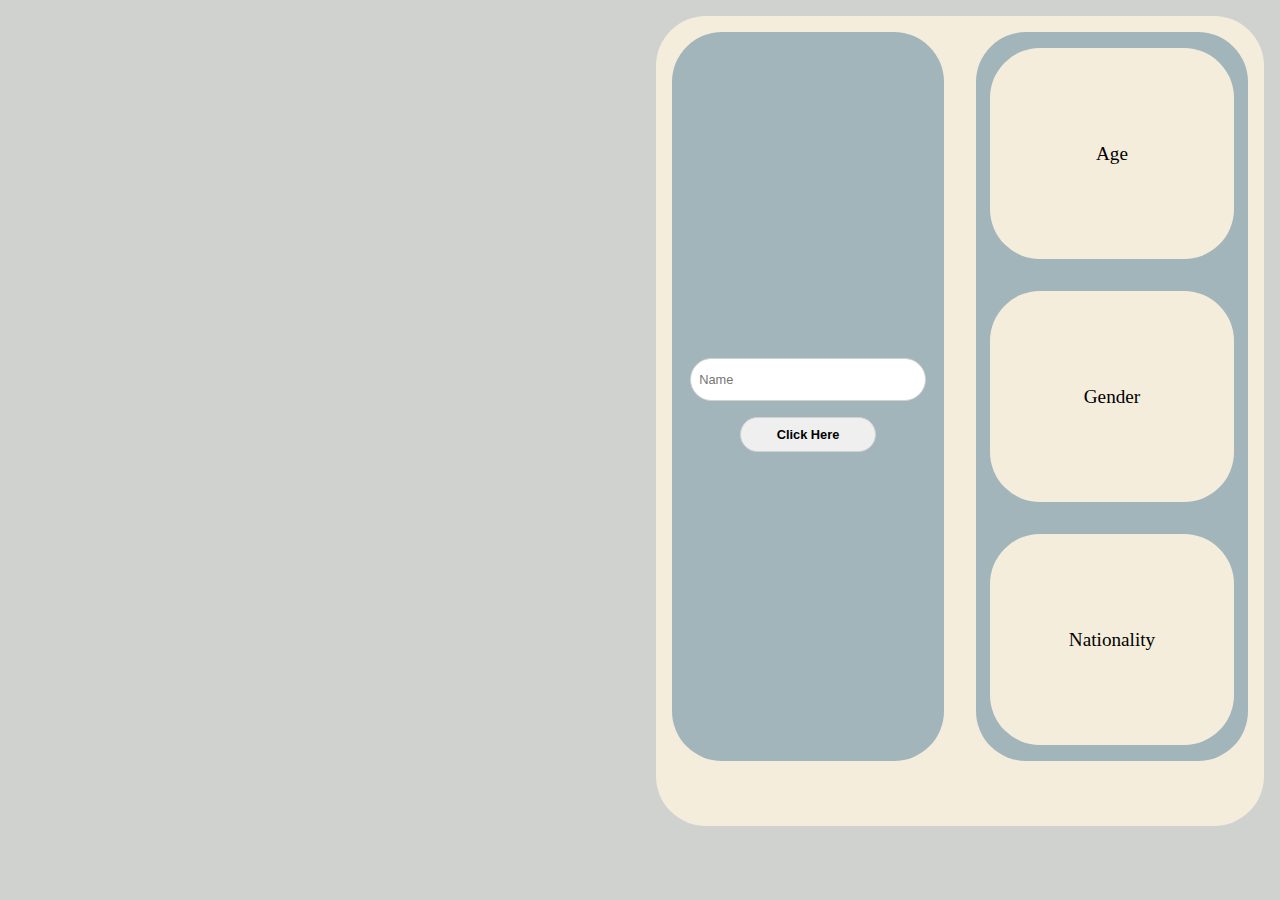
==== index.html @ 417f40c3 "fetch first api" ====
<!DOCTYPE html>
<html lang="en">

<head>
  <title>Prediction Website</title>
  <link rel="stylesheet" href="styles/styles.css">
</head>

<body>

  <div class="container">
    <!-- img will be as a background -->
    <div class="img" id="img"></div>
    <!-- form will be as a card to the right of img -->
    <div class="card">
      <form class="input">
        <input type="text" id="name" placeholder="Name">
        <button class="btn">Click Here</button>
      </form>
      <!-- result of Prediction -->
      <div class="result">
        <p class="age" id="age">Age</p>
        <p class="gender" class="gender">Gender</p>
        <p class="nationality" class="nationality">Nationality </p>
      </div>
    </div>
  </div>

  <script src="scripts/index.js"></script>
</body>

</html>
---- styles/styles.css ----
/* css reset */
* {
  margin: 0;
  padding: 0;
}
body {
  background-color: #cfd2cf;
}

.container {
  display: flex;
  height: 100vh;
  width: 100vw;
  transition: all 0.5s ease-in-out;
}

/* back ground of dog img */
.img {
  /* background: url(https:\/\/images.dog.ceo\/breeds\/brabancon\/n02112706_426.jpg); */
  background-size: cover;
  background-repeat: no-repeat;
  background-position: center;
  width: 50%;
  height: 90%;
  margin: 1rem;
  border-radius: 50px;
  transition: all 0.5s ease-in-out;
}

.card {
  margin: 1rem;
  border-radius: 50px;
  background-color: #f5eddc;
  height: 90%;
  width: 50%;
  border-radius: 50px;
  text-align: center;
  display: flex;
  transition: all 0.5s ease-in-out;
}

/*make result and input space as 2nd small card  */
.result,
.input {
  margin: 1rem;
  background-color: #a2b5bb;
  height: 90%;
  width: 50%;
  border-radius: 50px;
  display: flex;
  align-items: center;
  justify-content: center;
  flex-direction: column;
}

/* input name */
.input > input {
  width: 80%;
  height: 25px;
  border-radius: 50px;
  padding: 8px;
  outline: none;
  border: 1px solid #cfd2cf;
  font-size: 1vw;
  margin: 1rem;
}

.btn {
  width: 50%;
  height: 35px;
  border-radius: 50px;
  padding: 8px;
  font-weight: bold;
  border: 1px solid #cfd2cf;
  cursor: pointer;
  transition: all 0.3s ease-in-out;
  font-size: 1vw;
}

.btn:hover,
.result p:hover {
  background-color: gray;
  color: white;
}

/*result of api */
.result p {
  margin: 1rem;
  height: 90%;
  width: 90%;
  border-radius: 50px;
  display: flex;
  align-items: center;
  justify-content: center;
  flex-direction: column;
  background-color: #f5eddc;
  font-size: 1.5vw;
  transition: all 0.5s ease-in-out;
}

/* Media Query */

@media only screen and (max-width: 980px) {
  .card,
  .img {
    height: 50%;
    width: 90%;
  }

  .container {
    flex-direction: column;
    justify-content: center;
    align-items: center;
  }

  .result p {
    font-size: 5vw;
  }
  
  .input > input {
    width: 65%;
    height: 60px;
    padding: 25px;
    font-size: 3.5vw;
    margin-bottom: 30px;
  }

  .btn {
    width: 50%;
    height: 85px;
    padding: 25px;
    font-size: 3vw;
  }
}
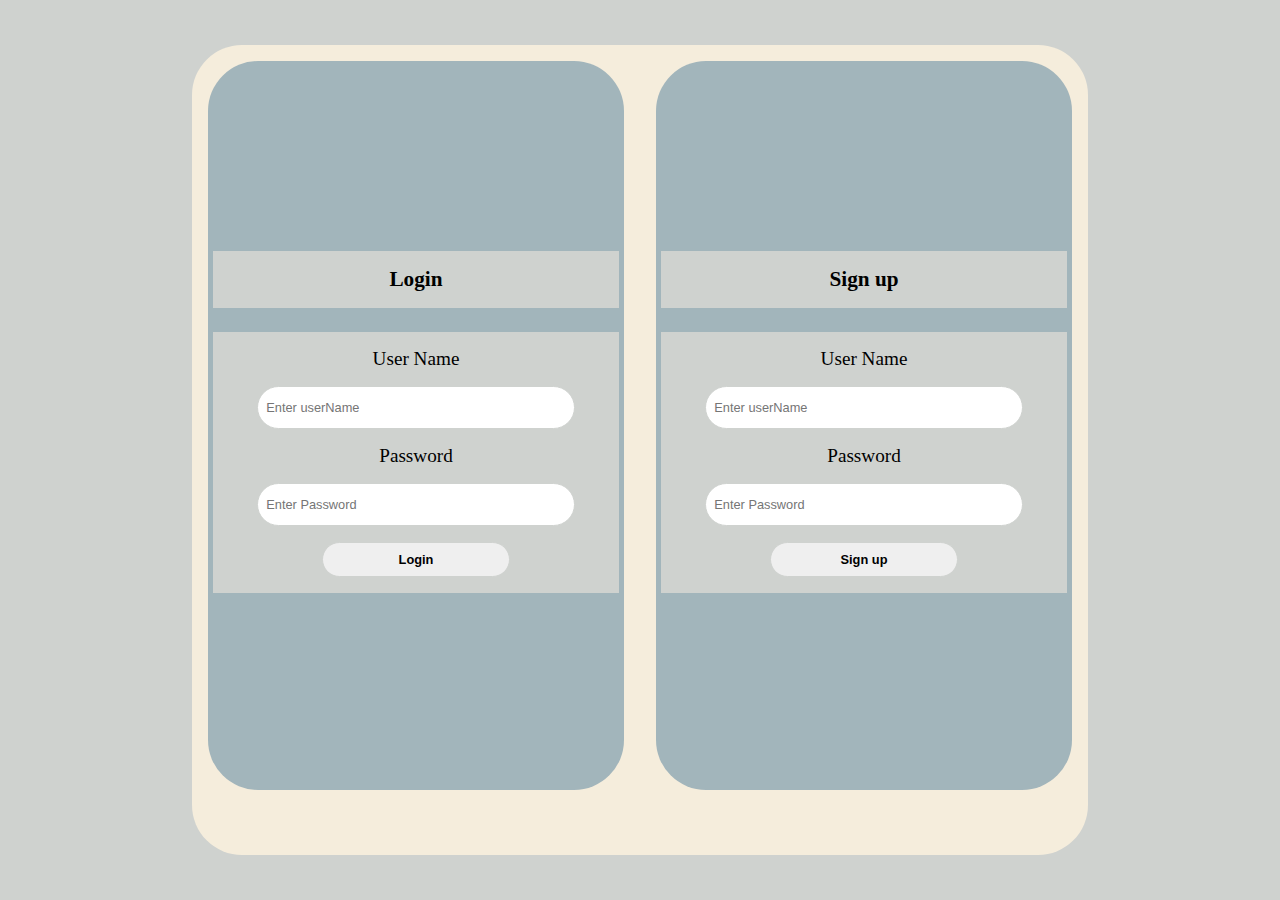
==== commit 3e9d8de7: "html css login sign up" ====
--- a/index.html
+++ b/index.html
@@ -2,31 +2,66 @@
 <html lang="en">
 
 <head>
-  <title>Prediction Website</title>
+  <title>Login</title>
   <link rel="stylesheet" href="styles/styles.css">
+  <style>
+    .toast-color {
+      color: white;
+    }
+
+    #notification {
+      position: absolute;
+      top: 0;
+      right: 0;
+      width: 20rem;
+    }
+  </style>
 </head>
 
 <body>
+  <div class="container center">
+    <div class="card card-large">
+      <div class="login">
+        <div class="card-title">
+          <h5>Login</h5>
+        </div>
+        <form class="form-login">
+          <div class="form-group">
+            <label for="firstName">User Name</label>
+            <input type="text" id="userName" placeholder="Enter userName" required>
+          </div>
+          <div class="form-group">
+            <label for="address">Password</label>
+            <input type="password" id="password" placeholder="Enter Password" required>
+          </div>
+          <button type="submit" class="btn">Login</button>
+        </form>
+      </div>
 
-  <div class="container">
-    <!-- img will be as a background -->
-    <div class="img" id="img"></div>
-    <!-- form will be as a card to the right of img -->
-    <div class="card">
-      <form class="input">
-        <input type="text" id="name" placeholder="Name">
-        <button class="btn">Click Here</button>
-      </form>
-      <!-- result of Prediction -->
-      <div class="result">
-        <p class="age" id="age">Age</p>
-        <p class="gender" class="gender">Gender</p>
-        <p class="nationality" class="nationality">Nationality </p>
+      <div class="login">
+        <div class="card-title">
+          <h5>Sign up </h5>
+        </div>
+        <form class="form-login">
+          <div class="form-group">
+            <label for="firstName">User Name</label>
+            <input type="text" id="userName" placeholder="Enter userName" required>
+          </div>
+          <div class="form-group">
+            <label for="address">Password</label>
+            <input type="password" id="password" placeholder="Enter Password" required>
+          </div>
+          <button type="submit" class="btn">Sign up</button>
+        </form>
       </div>
+
+
     </div>
   </div>
 
-  <script src="scripts/index.js"></script>
+
+
+
 </body>
 
 </html>--- a/styles/styles.css
+++ b/styles/styles.css
@@ -39,9 +39,37 @@
   transition: all 0.5s ease-in-out;
 }
 
+.card-large {
+  width: 70%;
+}
+
+.card-title {
+  margin: 0.5rem;
+  font-size: 2vw;
+  background-color: #cfd2cf;
+  width: 90%;
+  padding: 1rem;
+  margin-bottom: 1rem;
+}
+
+.center {
+  justify-content: center;
+  align-items: center;
+}
+
+.form-login {
+  margin: 0.5rem;
+  font-size: 1vw;
+  background-color: #cfd2cf;
+  width: 90%;
+  padding: 1rem;
+  margin-bottom: 1rem;
+}
+
 /*make result and input space as 2nd small card  */
 .result,
-.input {
+.input,
+.login {
   margin: 1rem;
   background-color: #a2b5bb;
   height: 90%;
@@ -54,7 +82,8 @@
 }
 
 /* input name */
-.input > input {
+.input > input,
+.form-group > input {
   width: 80%;
   height: 25px;
   border-radius: 50px;
@@ -63,6 +92,9 @@
   border: 1px solid #cfd2cf;
   font-size: 1vw;
   margin: 1rem;
+}
+.form-group > label {
+  font-size: 1.5vw;
 }
 
 .btn {
@@ -116,7 +148,7 @@
   .result p {
     font-size: 5vw;
   }
-  
+
   .input > input {
     width: 65%;
     height: 60px;
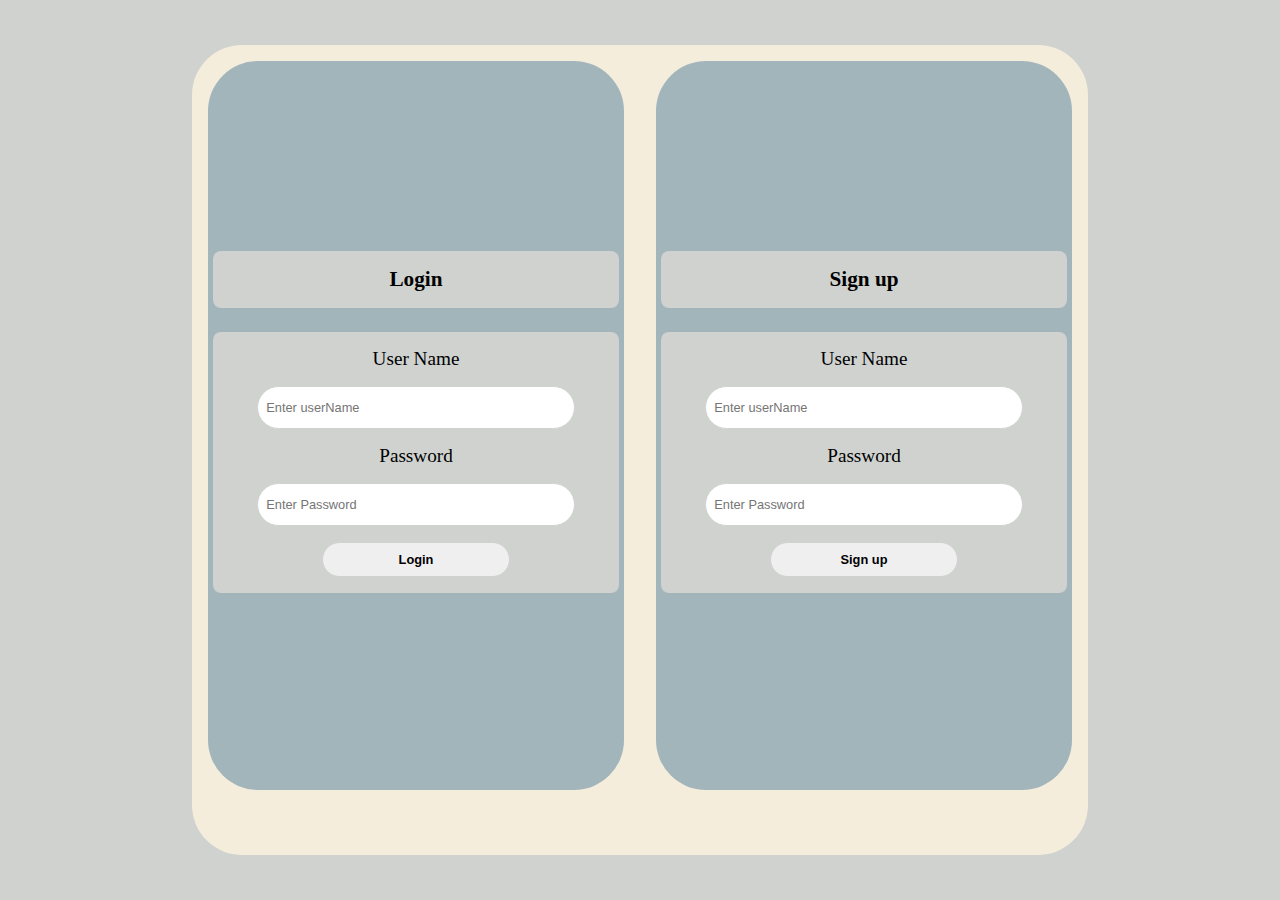
==== commit d8ed1a64: "fix bug + bored api" ====
--- a/index.html
+++ b/index.html
@@ -4,21 +4,11 @@
 <head>
   <title>Login</title>
   <link rel="stylesheet" href="styles/styles.css">
-  <style>
-    .toast-color {
-      color: white;
-    }
-
-    #notification {
-      position: absolute;
-      top: 0;
-      right: 0;
-      width: 20rem;
-    }
-  </style>
+ 
 </head>
 
 <body>
+  <p class="popUp d-none" id="popUp"></p>
   <div class="container center">
     <div class="card card-large">
       <div class="login">
@@ -27,40 +17,37 @@
         </div>
         <form class="form-login">
           <div class="form-group">
-            <label for="firstName">User Name</label>
-            <input type="text" id="userName" placeholder="Enter userName" required>
+            <label for="userName-login ">User Name</label>
+            <input type="text" id="userName-login" placeholder="Enter userName" required>
           </div>
           <div class="form-group">
-            <label for="address">Password</label>
-            <input type="password" id="password" placeholder="Enter Password" required>
+            <label for="password-login">Password</label>
+            <input type="password" id="password-login" placeholder="Enter Password" required>
           </div>
-          <button type="submit" class="btn">Login</button>
+          <button type="button" class="btn" id="login"">Login</button>
         </form>
       </div>
 
-      <div class="login">
-        <div class="card-title">
-          <h5>Sign up </h5>
-        </div>
-        <form class="form-login">
-          <div class="form-group">
-            <label for="firstName">User Name</label>
-            <input type="text" id="userName" placeholder="Enter userName" required>
-          </div>
-          <div class="form-group">
-            <label for="address">Password</label>
-            <input type="password" id="password" placeholder="Enter Password" required>
-          </div>
-          <button type="submit" class="btn">Sign up</button>
-        </form>
+      <div class=" sigup">
+            <div class="card-title">
+              <h5>Sign up </h5>
+            </div>
+            <form class="form-login">
+              <div class="form-group">
+                <label for="userName-sigup">User Name</label>
+                <input type="text" id="userName-sigup" placeholder="Enter userName" required>
+              </div>
+              <div class="form-group">
+                <label for="password-sigup">Password</label>
+                <input type="password" id="password-sigup" placeholder="Enter Password" required>
+              </div>
+              <button type="button" class="btn" id="signup">Sign up</button>
+            </form>
       </div>
-
-
     </div>
   </div>
 
-
-
+  <script src="scripts/login-signup.js"></script>
 
 </body>
 
--- a/styles/styles.css
+++ b/styles/styles.css
@@ -37,6 +37,7 @@
   text-align: center;
   display: flex;
   transition: all 0.5s ease-in-out;
+  position: relative;
 }
 
 .card-large {
@@ -50,11 +51,32 @@
   width: 90%;
   padding: 1rem;
   margin-bottom: 1rem;
+  border-radius: 8px;
 }
 
 .center {
   justify-content: center;
   align-items: center;
+}
+
+/* for login sign up */
+.popUp {
+  position: absolute;
+  text-align: center;
+  color: black;
+  background-color: grey;
+  height: 5%;
+  width: 10%;
+  border-radius: 10px;
+  font-weight: bold;
+  font-size: 1.5vw;
+  padding: 0.5rem;
+  right: 15px;
+  top: 10px;
+}
+
+.d-none {
+  display: none;
 }
 
 .form-login {
@@ -64,12 +86,14 @@
   width: 90%;
   padding: 1rem;
   margin-bottom: 1rem;
+  border-radius: 8px;
 }
 
 /*make result and input space as 2nd small card  */
 .result,
 .input,
-.login {
+.login,
+.sigup {
   margin: 1rem;
   background-color: #a2b5bb;
   height: 90%;
@@ -109,6 +133,12 @@
   font-size: 1vw;
 }
 
+/* Bored  btn */
+.bored { 
+  width: 70%; 
+  margin-top: 1rem;
+}
+
 .btn:hover,
 .result p:hover {
   background-color: gray;
@@ -130,6 +160,21 @@
   transition: all 0.5s ease-in-out;
 }
 
+/* activity from api */
+.activity{
+  position: absolute;
+  top: 50px;
+  left: 50px;
+  background-color: rgba(84, 97, 116, 0.3);
+  width: 43%;
+  height: 8%;
+  text-align: center;
+  padding-top: 5px;
+  border-radius: 10px;
+  font-size: 2vw;
+  font-weight: bolder;
+
+}
 /* Media Query */
 
 @media only screen and (max-width: 980px) {
@@ -146,21 +191,21 @@
   }
 
   .result p {
-    font-size: 5vw;
+    font-size: 4vw;
   }
 
   .input > input {
     width: 65%;
-    height: 60px;
-    padding: 25px;
+    height: 40px;
+    padding: 15px;
     font-size: 3.5vw;
-    margin-bottom: 30px;
+    margin-bottom: 15px;
   }
 
   .btn {
     width: 50%;
-    height: 85px;
-    padding: 25px;
+    height: 65px;
+    padding: 15px;
     font-size: 3vw;
   }
 }
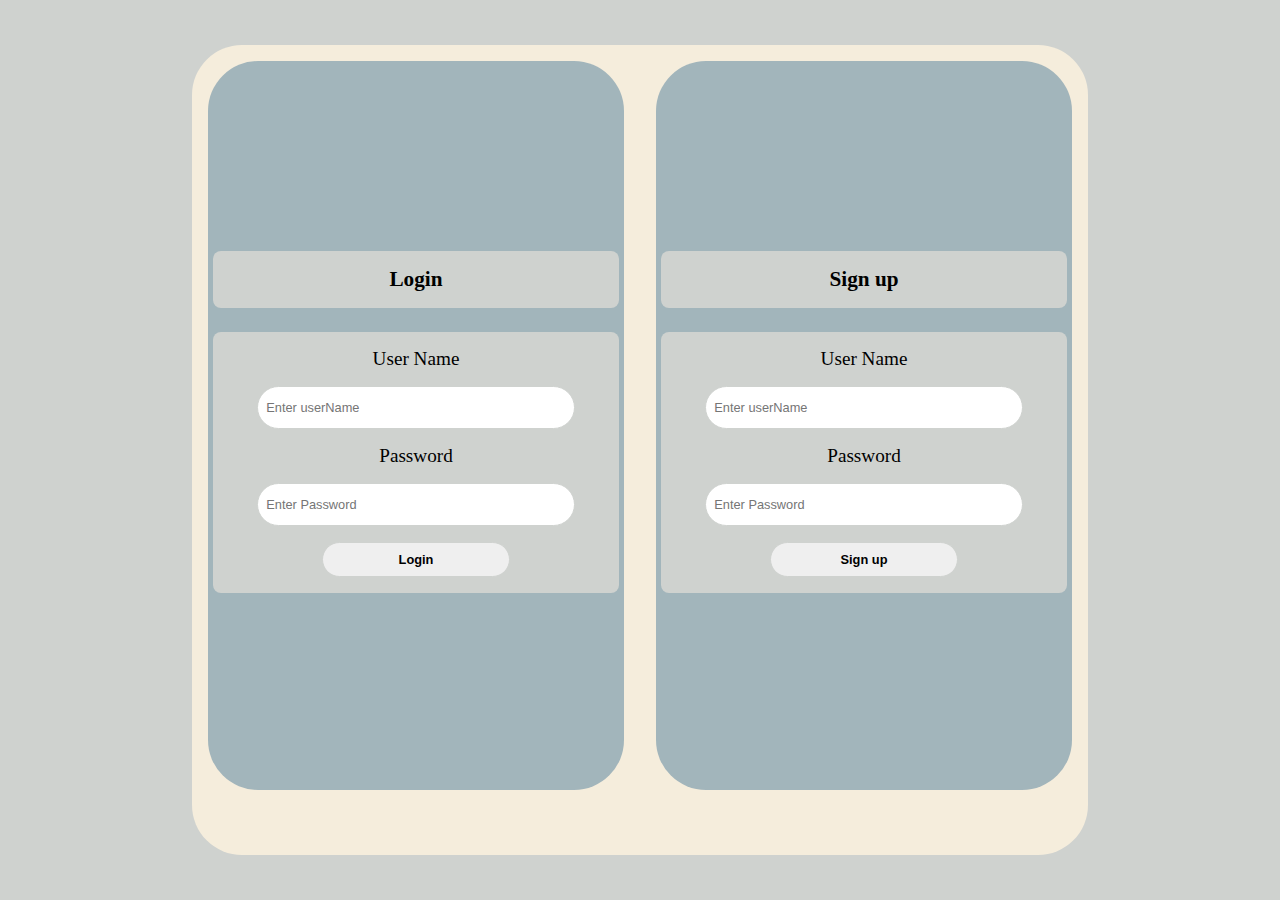
==== commit a94ed791: "media query" ====
--- a/index.html
+++ b/index.html
@@ -4,35 +4,43 @@
 <head>
   <title>Login</title>
   <link rel="stylesheet" href="styles/styles.css">
- 
+
 </head>
 
 <body>
   <p class="popUp d-none" id="popUp"></p>
+
   <div class="container center">
+
     <div class="card card-large">
-      <div class="login">
+      <div class="login   ">
+
         <div class="card-title">
           <h5>Login</h5>
         </div>
+
         <form class="form-login">
+
           <div class="form-group">
             <label for="userName-login ">User Name</label>
             <input type="text" id="userName-login" placeholder="Enter userName" required>
           </div>
+
           <div class="form-group">
             <label for="password-login">Password</label>
             <input type="password" id="password-login" placeholder="Enter Password" required>
           </div>
+
           <button type="button" class="btn" id="login"">Login</button>
         </form>
+
       </div>
 
       <div class=" sigup">
             <div class="card-title">
               <h5>Sign up </h5>
             </div>
-            <form class="form-login">
+            <form class="form-sigup">
               <div class="form-group">
                 <label for="userName-sigup">User Name</label>
                 <input type="text" id="userName-sigup" placeholder="Enter userName" required>
@@ -44,8 +52,12 @@
               <button type="button" class="btn" id="signup">Sign up</button>
             </form>
       </div>
+
     </div>
+
+
   </div>
+
 
   <script src="scripts/login-signup.js"></script>
 
--- a/styles/styles.css
+++ b/styles/styles.css
@@ -79,7 +79,8 @@
   display: none;
 }
 
-.form-login {
+.form-login,
+.form-sigup {
   margin: 0.5rem;
   font-size: 1vw;
   background-color: #cfd2cf;
@@ -134,8 +135,8 @@
 }
 
 /* Bored  btn */
-.bored { 
-  width: 70%; 
+.bored {
+  width: 70%;
   margin-top: 1rem;
 }
 
@@ -161,11 +162,11 @@
 }
 
 /* activity from api */
-.activity{
+.activity {
   position: absolute;
   top: 50px;
   left: 50px;
-  background-color: rgba(84, 97, 116, 0.3);
+  background-color: rgba(84, 97, 116, 0.5);
   width: 43%;
   height: 8%;
   text-align: center;
@@ -173,7 +174,7 @@
   border-radius: 10px;
   font-size: 2vw;
   font-weight: bolder;
-
+  color: white;
 }
 /* Media Query */
 
@@ -208,4 +209,43 @@
     padding: 15px;
     font-size: 3vw;
   }
-}
+
+  .activity { 
+    width: 63%;
+    height: auto;
+    font-size: 7vw;
+  }
+
+  .card-large {
+    width: 90vw;
+    height: auto;
+  }
+
+  .card-title {
+    font-size: 6vw;
+    width: 50%;
+    height: auto;
+    margin: 1rem;
+  }
+
+  .form-login,
+  .form-sigup {
+    width: 85%;
+    height: auto;
+    margin: 2rem;
+  }
+
+  .form-group > label {
+    width: 10px;
+    font-weight: bolder;
+    font-size: 3vw;
+  }
+
+  .form-group > input {
+    width: 70%;
+    height: 25px;
+    padding: 8px;
+    font-size: 2vw;
+    margin: 0.5rem;
+  }
+}
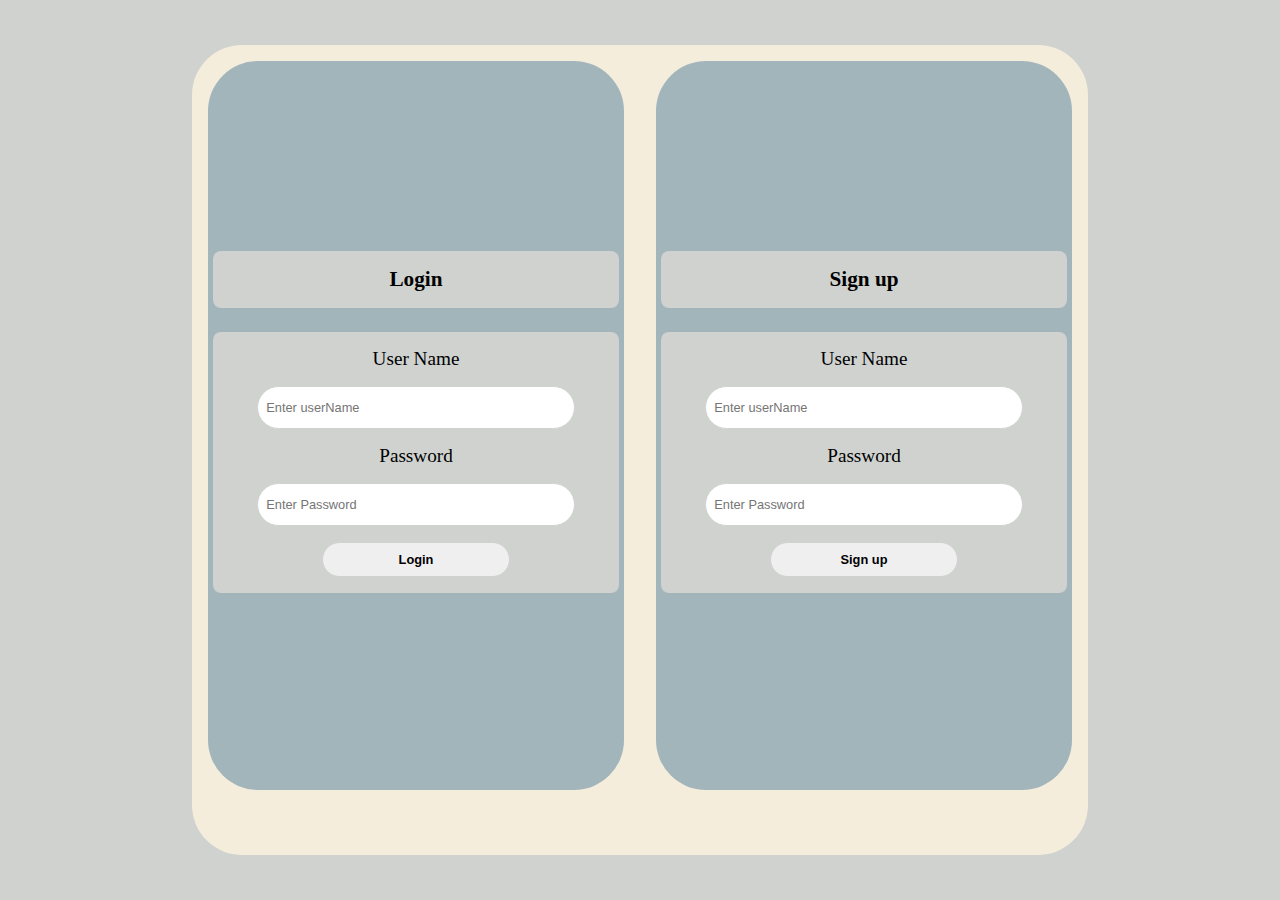
==== commit 2fa8cf02: "ip@ api" ====
--- a/index.html
+++ b/index.html
@@ -59,7 +59,7 @@
   </div>
 
 
-  <script src="scripts/login-signup.js"></script>
+  <script src="scripts/index.js"></script>
 
 </body>
 
--- a/styles/styles.css
+++ b/styles/styles.css
@@ -176,6 +176,10 @@
   font-weight: bolder;
   color: white;
 }
+
+.ip {
+  font-size: 1.5vw;
+}
 /* Media Query */
 
 @media only screen and (max-width: 980px) {
@@ -210,10 +214,15 @@
     font-size: 3vw;
   }
 
-  .activity { 
+  .activity {
     width: 63%;
     height: auto;
     font-size: 7vw;
+  }
+
+  .ip {
+    font-size: 3vw;
+    margin-top: 1rem;
   }
 
   .card-large {
